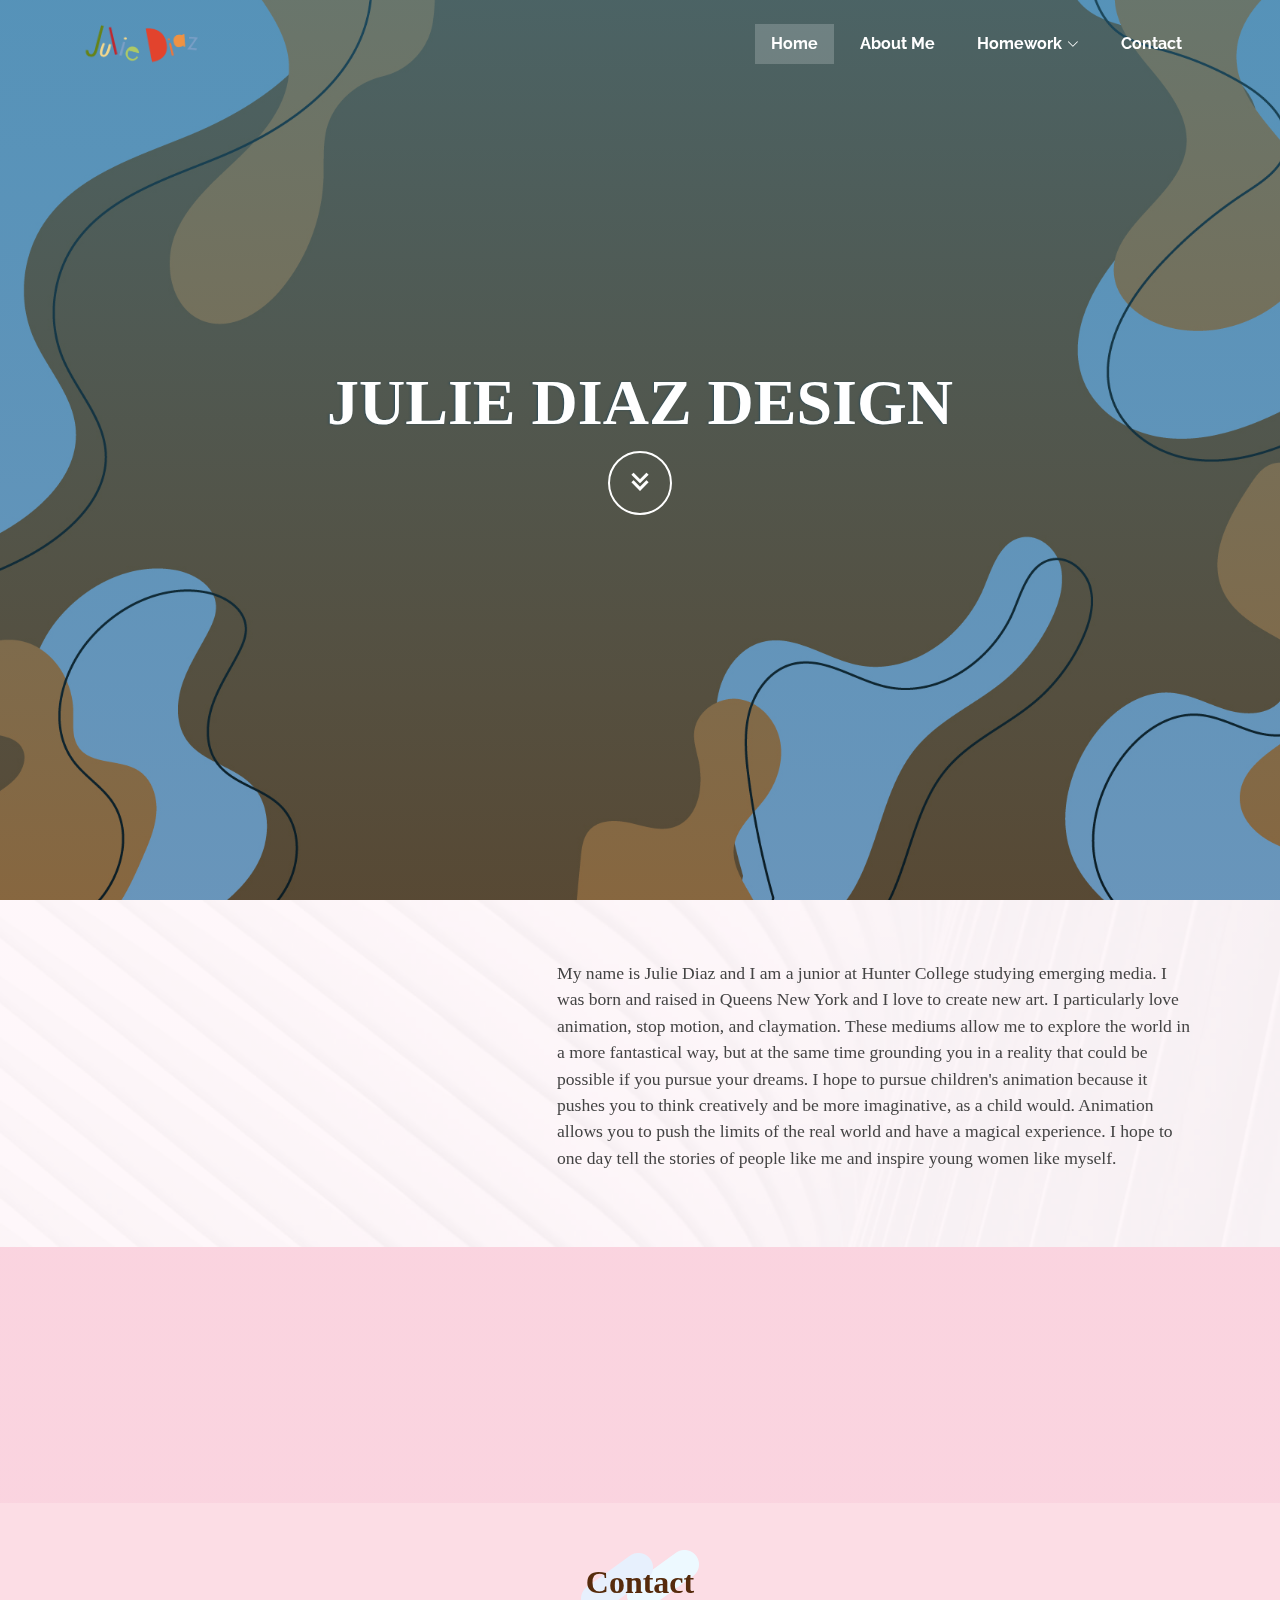
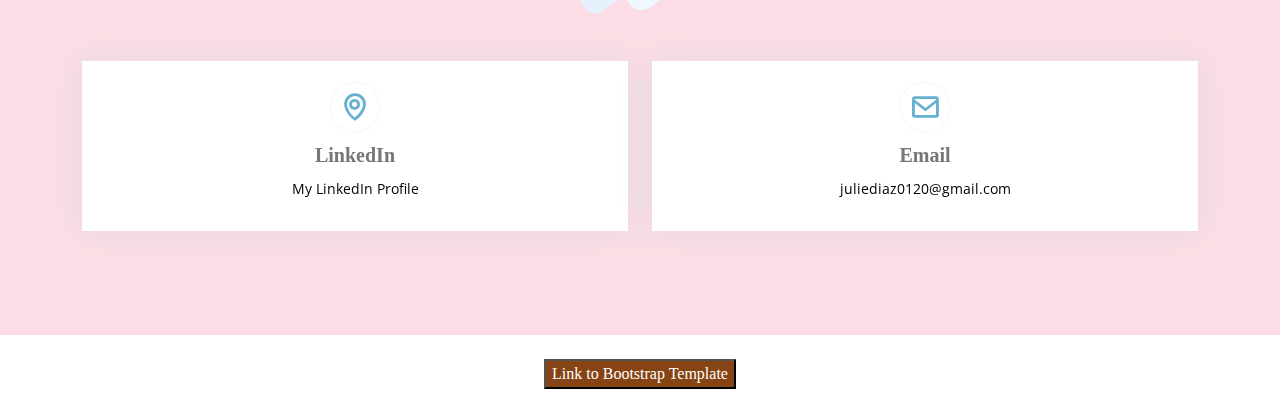
==== index.html @ 2b61c299 "Update index.html" ====
<!DOCTYPE html>
<html lang="en">

<head>
  <meta charset="utf-8">
  <meta content="width=device-width, initial-scale=1.0" name="viewport">

  <title>Julie Diaz Design</title>
  <meta content="" name="description">
  <meta content="" name="keywords">

  <!-- Favicons -->
<link rel="icon" href="favicon.png">

  <!-- Google Fonts -->
  <link href="https://fonts.googleapis.com/css?family=Open+Sans:300,300i,400,400i,600,600i,700,700i|Raleway:300,300i,400,400i,500,500i,600,600i,700,700i|Poppins:300,300i,400,400i,500,500i,600,600i,700,700i" rel="stylesheet">

  <!-- Vendor CSS Files -->
  <link href="assets/vendor/aos/aos.css" rel="stylesheet">
  <link href="assets/vendor/bootstrap/css/bootstrap.min.css" rel="stylesheet">
  <link href="assets/vendor/bootstrap-icons/bootstrap-icons.css" rel="stylesheet">
  <link href="assets/vendor/boxicons/css/boxicons.min.css" rel="stylesheet">
  <link href="assets/vendor/glightbox/css/glightbox.min.css" rel="stylesheet">
  <link href="assets/vendor/swiper/swiper-bundle.min.css" rel="stylesheet">

  <!-- Template Main CSS File -->
  <link href="assets/css/style.css" rel="stylesheet">

  <!-- =======================================================
  * Template Name: Squadfree - v4.7.0
  * Template URL: https://bootstrapmade.com/squadfree-free-bootstrap-template-creative/
  * Author: BootstrapMade.com
  * License: https://bootstrapmade.com/license/
  ======================================================== -->
</head>

<body data-aos-easing="ease-in-out" data-aos-duration="1000" data-aos-delay="0">

  <!-- ======= Header ======= -->
  <header id="header" class="fixed-top header-transparent header-scrolled">
    <div class="container d-flex align-items-center justify-content-between">

      <div class="logo">
        <h1 class="text-light"><a href="index.html"><span></span></a></h1>
        <img src="assets/img/logo.png" height="70%" width="40%" usemap="#image-map">
          
<map name="image-map">
    <area target="_self" alt="logo" title="logo" href="https://github.com/juliediaz0120" coords="0,6,511,510" shape="rect">
</map> 

      </div>

      <nav id="navbar" class="navbar">
        <ul>
          <li><a class="nav-link scrollto active" href="#hero">Home</a></li>
          <li><a class="nav-link scrollto" href="#about">About Me</a></li>
          <li class="dropdown"><a href="#"><span>Homework</span> <i class="bi bi-chevron-down"></i></a>
            <ul>
            <!––  <li><a href="https://juliediaz0120.github.io/rep2/week2/">Week 2</a></li> ––>
             <!–– <li><a href="https://juliediaz0120.github.io/rep2/week3/">Week 3</a></li> ––>
           <!––    <li><a href="https://juliediaz0120.github.io/rep2/week4/">Week 4</a></li> ––>
            <!––   <li><a href="https://juliediaz0120.github.io/rep2/midterm/">Midterm</a></li> ––>
              <li><a href="https://juliediaz0120.github.io/rep2/final/">Final</a></li>
            </ul>
          </li>
          <li><a class="nav-link scrollto" href="#contact">Contact</a></li>
        </ul>
      </nav><!-- .navbar -->

    </div>
  </header><!-- End Header -->

  <!-- ======= Hero Section ======= -->
  <section id="hero">
    <div class="hero-container" data-aos="fade-up">
      <h1>Julie Diaz Design</h1>
      <a href="#about" class="btn-get-started scrollto"><i class="bx bx-chevrons-down"></i></a>
    </div>
  </section><!-- End Hero -->

  <main id="main">

<!-- ======= About Section ======= -->
<section id="about" class="about">
    <div class="container">
        <div class="row no-gutters">
          <div class="content col-xl-5 d-flex align-items-stretch" data-aos="fade-up">
            <div class="content">
              <h3>About Me</h3>
              <p>

              </p>
            </div>
          </div>
      <div class="col-xl-7 d-flex align-items-stretch">
            <div class="icon-boxes d-flex flex-column justify-content-center">
              <div class="row">
                <div data-aos="fade-up" data-aos-delay="100" class="aos-init aos-animate">
                  <p style="font-family: georgia; font-size:110%;">My name is Julie Diaz and I am a junior at Hunter College studying emerging media. I was born and raised in Queens New York and I love to create new art.  I particularly love animation, stop motion, and claymation. These mediums allow me to explore the world in a more fantastical way, but at the same time grounding you in a reality that could be possible if you pursue your dreams. I hope to pursue children's animation because it pushes you to think creatively and be more imaginative, as a child would. Animation allows you to push the limits of the real world and have a magical experience. I hope to one day tell the stories of people like me and inspire young women like myself. </p>
              </div>
              </div>
            </div>
    </section>

    <!-- End About Section -->


<!-- ======= Cta Section ======= -->
    <section id="cta" class="cta">
      <div class="container" data-aos="zoom-in">

        <div class="text-center">
          <h3>My Youtube Channel</h3>
          <p> This is my youtube channel where I post my most recent creations.</p>
          <a class="cta-btn" href="https://www.youtube.com/channel/UCEo6XtIJn9XNL-2wJkxAU9Q">Youtube</a>
        </div>

      </div>
    </section><!-- End Cta Section -->

    <!-- ======= Contact Section ======= -->
<section id="contact" class="contact section-bg">
      <div class="container aos-init aos-animate" data-aos="fade-up">

        <div class="section-title">
          <h2 style="color: #562B0C">Contact</h2>
          <p></p>
        </div>

        <div class="row">
          <div class="col-lg-6">
            <div class="info-box mb-4">
              <i class="bx bx-map"></i>
              <h3>LinkedIn</h3>
              <p><a style="color: black;" href="https://www.linkedin.com/in/julie-diaz-79a824181/"></a></p><p><a style="color: black;" href="https://www.linkedin.com/in/julie-diaz-79a824181/">My LinkedIn Profile</a>
            </div>
          </div>

          <div class="col-lg-6">
            <div class="info-box  mb-4">
              <i class="bx bx-envelope"></i>
              <br>
              <h3> Email</h3>
              <p><a style="color: black;" href="mailto:juliediaz0120@gmail.com"></a></p><p><a style="color: black;" href="mailto:juliediaz0120@gmail.com">juliediaz0120@gmail.com</a>
            </div>
          </div>

        </div>

        <div class="row">

    </section><!-- End Contact Section -->

  </main><!-- End #main -->

  <!-- ======= Footer ======= -->
  <footer id="footer">
    <div class="footer-top">
      <div class="container">
        <div class="row">

          </div>

        </div>
      </div>
    </div>

    <div class="container">
      <center>
        <br>
          <button style="background-color: #864313;color:white;font-family: Cooper; " onclick="location.href='https://bootstrapmade.com/squadfree-free-bootstrap-template-creative/'" type="button"> Link to Bootstrap Template</button>
          <br>
          <br>
      </center>
      </div>
    </div>
  </footer><!-- End Footer -->

  <a href="#" class="back-to-top d-flex align-items-center justify-content-center"><i class="bi bi-arrow-up-short"></i></a>

  <!-- Vendor JS Files -->
  <script src="assets/vendor/purecounter/purecounter.js"></script>
  <script src="assets/vendor/aos/aos.js"></script>
  <script src="assets/vendor/bootstrap/js/bootstrap.bundle.min.js"></script>
  <script src="assets/vendor/glightbox/js/glightbox.min.js"></script>
  <script src="assets/vendor/isotope-layout/isotope.pkgd.min.js"></script>
  <script src="assets/vendor/swiper/swiper-bundle.min.js"></script>
  <script src="assets/vendor/php-email-form/validate.js"></script>

  <!-- Template Main JS File -->
  <script src="assets/js/main.js"></script>

</body>

</html>
---- assets/css/style.css ----
/**
* Template Name: Squadfree - v4.7.0
* Template URL: https://bootstrapmade.com/squadfree-free-bootstrap-template-creative/
* Author: BootstrapMade.com
* License: https://bootstrapmade.com/license/
*/

/*--------------------------------------------------------------
# General
--------------------------------------------------------------*/
body {
  font-family: "Open Sans", sans-serif;
  color: #444444;
}

a {
  text-decoration: none;
  color: #7B3F00;
}

a:hover {
  color: #8ec4dd;
  text-decoration: none;
}

h1, h2, h3, h4, h5, h6 {
  font-family: "Georgia";
}

#main {
  margin-top: 90px;
}

/*--------------------------------------------------------------
# Back to top button
--------------------------------------------------------------*/
.back-to-top {
  position: fixed;
  visibility: hidden;
  opacity: 0;
  right: 15px;
  bottom: 15px;
  z-index: 998;
  background: #7B3F00;
  width: 40px;
  height: 40px;
  border-radius: 50px;
  transition: all 0.4s;
}
.back-to-top i {
  font-size: 24px;
  color: #fff;
  line-height: 0;
}
.back-to-top:hover {
  background: #86c0da;
  color: #fff;
}
.back-to-top.active {
  visibility: visible;
  opacity: 1;
}
/*---HEADER---*/
#header {
  transition: all 0.5s;
  z-index: 997;
  transition: all 0.5s;
  padding: 24px 0;
  background: c9616b;
}
#header.header-transparent {
  background: transparent;
}
#header.header-scrolled {
  background: #562B0C;
  padding: 12px;
}
#header .logo h1 {
  font-size: 78px;
  margin: 0;
  line-height: 1;
  font-weight: 700;
  letter-spacing: 1px;
  font-family: "Poppins", sans-serif;
  text-transform: uppercase;
}
#header .logo h1 a, #header .logo h1 a:hover {
  color: #fff;
  text-decoration: none;
}
#header .logo img {
  padding: 0;
  margin: 0;
  max-height: 100px;
}
@media (max-width: 768px) {
  #header.header-scrolled {
    padding: 15px 0;
  }
}

/*---navigation Menu---*/
/**
* Desktop Navigation 
*/
.navbar {
  padding: 0;
}
.navbar ul {
  margin: 0;
  padding: 0;
  display: flex;
  list-style: none;
  align-items: center;
}
.navbar li {
  position: relative;
}
.navbar a, .navbar a:focus {
  display: flex;
  align-items: center;
  justify-content: space-between;
  padding: 8px 16px;
  margin-left: 10px;
  font-family: "Raleway", sans-serif;
  font-size: 16px;
  font-weight: 700;
  color: #fff;
  white-space: nowrap;
  transition: 0.3s;
}
.navbar a i, .navbar a:focus i {
  font-size: 12px;
  line-height: 0;
  margin-left: 5px;
}
.navbar a:hover, .navbar .active, .navbar .active:focus, .navbar li:hover > a {
  background: rgba(255, 255, 255, 0.2);
}
.navbar .dropdown ul {
  display: block;
  position: absolute;
  left: 10px;
  top: calc(100% + 30px);
  margin: 0;
  padding: 10px 0;
  z-index: 99;
  opacity: 0;
  visibility: hidden;
  background: #fff;
  box-shadow: 0px 0px 30px rgba(127, 137, 161, 0.25);
  transition: 0.3s;
}
.navbar .dropdown ul li {
  min-width: 200px;
}
.navbar .dropdown ul a {
  padding: 10px 20px;
  font-size: 15px;
  text-transform: none;
  font-weight: 600;
  color: #2f4d5a;
}
.navbar .dropdown ul a i {
  font-size: 12px;
}
.navbar .dropdown ul a:hover, .navbar .dropdown ul .active:hover, .navbar .dropdown ul li:hover > a {
  color: #67b0d1;
}
.navbar .dropdown:hover > ul {
  opacity: 1;
  top: 100%;
  visibility: visible;
}
.navbar .dropdown .dropdown ul {
  top: 0;
  left: calc(100% - 30px);
  visibility: hidden;
}
.navbar .dropdown .dropdown:hover > ul {
  opacity: 1;
  top: 0;
  left: 100%;
  visibility: visible;
}
@media (max-width: 1366px) {
  .navbar .dropdown .dropdown ul {
    left: -90%;
  }
  .navbar .dropdown .dropdown:hover > ul {
    left: -100%;
  }
}

/*--------------------------------------------------------------
# Hero Section
--------------------------------------------------------------*/
#hero {
  width: 100%;
  height: 100vh;
  background: linear-gradient(rgba(55, 142, 181, 0.5), rgba(55, 142, 181, 0.2)), url("../img/back-01.jpg") top center;
  background-size: cover;
  position: relative;
  margin-bottom: -90px;
}
#hero .hero-container {
  position: absolute;
  bottom: 0;
  top: 0;
  left: 0;
  right: 0;
  display: flex;
  justify-content: center;
  align-items: center;
  flex-direction: column;
  text-align: center;
}
#hero h1 {
  margin: 0 0 10px 0;
  font-size: 64px;
  font-weight: 700;
  line-height: 56px;
  text-transform: uppercase;
  color: #fff;
  text-shadow: -1px 0 2px #2f4d5a;
}
#hero h2 {
  color: #fff;
  margin-bottom: 50px;
  font-size: 20px;
  text-transform: uppercase;
  font-weight: 700;
  text-shadow: -1px 0 2px #2f4d5a;
}
#hero .btn-get-started {
  font-size: 36px;
  display: inline-block;
  padding: 4px 0;
  border-radius: 50px;
  transition: 0.3s ease-in-out;
  margin: 10px;
  width: 64px;
  height: 64px;
  text-align: center;
  border: 2px solid #fff;
  color: #fff;
}
#hero .btn-get-started:hover {
  padding-top: 8px;
  background: rgba(255, 255, 255, 0.15);
}
@media (min-width: 1024px) {
  #hero {
    background-attachment: fixed;
  }
}
@media (max-width: 768px) {
  #hero h1 {
    font-size: 28px;
    line-height: 36px;
  }
  #hero h2 {
    font-size: 18px;
    line-height: 24px;
    margin-bottom: 30px;
  }
}

/*--------------------------------------------------------------
# Sections General
--------------------------------------------------------------*/
section {
  padding: 60px 0;
  overflow: hidden;
}

.section-bg {
  background-color: #f4f9fc;
}

.section-title {
  text-align: center;
  padding-bottom: 30px;
}
.section-title h2 {
  font-size: 32px;
  font-weight: bold;
  position: relative;
  margin-bottom: 30px;
  color: #2f4d5a;
  z-index: 2;
}
.section-title h2::after {
  content: "";
  position: absolute;
  left: 50%;
  top: 50%;
  transform: translate(-50%, -50%);
  width: 122px;
  height: 66px;
  background: url(../img/section-title-bg.png) no-repeat;
  z-index: -1;
}
.section-title p {
  margin-bottom: 0;
}
/*---About---*/

.about {
  background: linear-gradient(rgba(242, 100, 152, 0.2), rgba(240, 100, 152, 0.2)), url("../img/about.jpg") center center no-repeat;
  background-size: cover;
  padding: 60px 0;
  position: relative;
}
.about::before {
  content: "";
  position: absolute;
  left: 0;
  right: 0;
  top: 0;
  bottom: 0;
  background: rgba(255, 255, 255, 0.75);
  z-index: 9;
}
.about .container {
  position: relative;
  z-index: 10;
}
.about .content {
  padding: 30px 30px 30px 0;
}
.about .content h3 {
  font-weight: 700;
  font-size: 34px;
  color: #2f4d5a;
  margin-bottom: 30px;
  color: #562B0C
}
.about .content p {
  margin-bottom: 30px;
}
.about .content .about-btn {
  display: inline-block;
  background: #67b0d1;
  padding: 6px 44px 8px 30px;
  color: #fff;
  border-radius: 50px;
  transition: 0.3s;
  position: relative;
}
.about .content .about-btn i {
  font-size: 18px;
  position: absolute;
  right: 18px;
  top: 9px;
}
.about .content .about-btn:hover {
  background: #7bbad7;
}
.about .icon-boxes .icon-box {
  margin-top: 30px;
}
.about .icon-boxes .icon-box i {
  font-size: 40px;
  color: #67b0d1;
  margin-bottom: 10px;
}
.about .icon-boxes .icon-box h4 {
  font-size: 20px;
  font-weight: 700;
  margin: 0 0 10px 0;
}
.about .icon-boxes .icon-box p {
  font-size: 15px;
  color: #848484;
}
@media (max-width: 1200px) {
  .about .content {
    padding-right: 0;
  }
}
@media (max-width: 768px) {
  .about {
    text-align: center;
  }
}
/*---CTA---*/
.cta {
  background: linear-gradient(rgba(245, 169, 192, 0.5), rgba(245, 169, 192, 0.5)), url("../img/marble.jpg") fixed center center;
  background-size: cover;
  padding: 60px 0;
}
.cta h3 {
  color: #fff;
  font-size: 28px;
  font-weight: 700;
}
.cta p {
  color: #fff;
}
.cta .cta-btn {
  font-family: "Raleway", sans-serif;
  text-transform: uppercase;
  font-weight: 500;
  font-size: 16px;
  letter-spacing: 1px;
  display: inline-block;
  padding: 8px 28px;
  border-radius: 25px;
  transition: 0.5s;
  margin-top: 10px;
  border: 2px solid rgba(255, 255, 255, 0.5);
  color: #fff;
}
.cta .cta-btn:hover {
  border-color: #fff;
}
/*---end cta---*/

/*---Contact---*/
.contact {
  padding-bottom: 80px;
  background:  #fcdde5;
}
.contact .info-box {
  background: #fff;
  text-align: center;
  box-shadow: 0 0 30px rgba(214, 215, 216, 0.6);
  padding: 20px 0 30px 0;
}
.contact .info-box i {
  font-size: 32px;
  color: #67b0d1;
  border-radius: 50%;
  padding: 8px;
  border: 2px dotted #f0f7fa;
}
.contact .info-box h3 {
  font-size: 20px;
  color: #777777;
  font-weight: 700;
  margin: 10px 0;
}
.contact .info-box p {
  padding: 0;
  line-height: 24px;
  font-size: 14px;
  margin-bottom: 0;
}
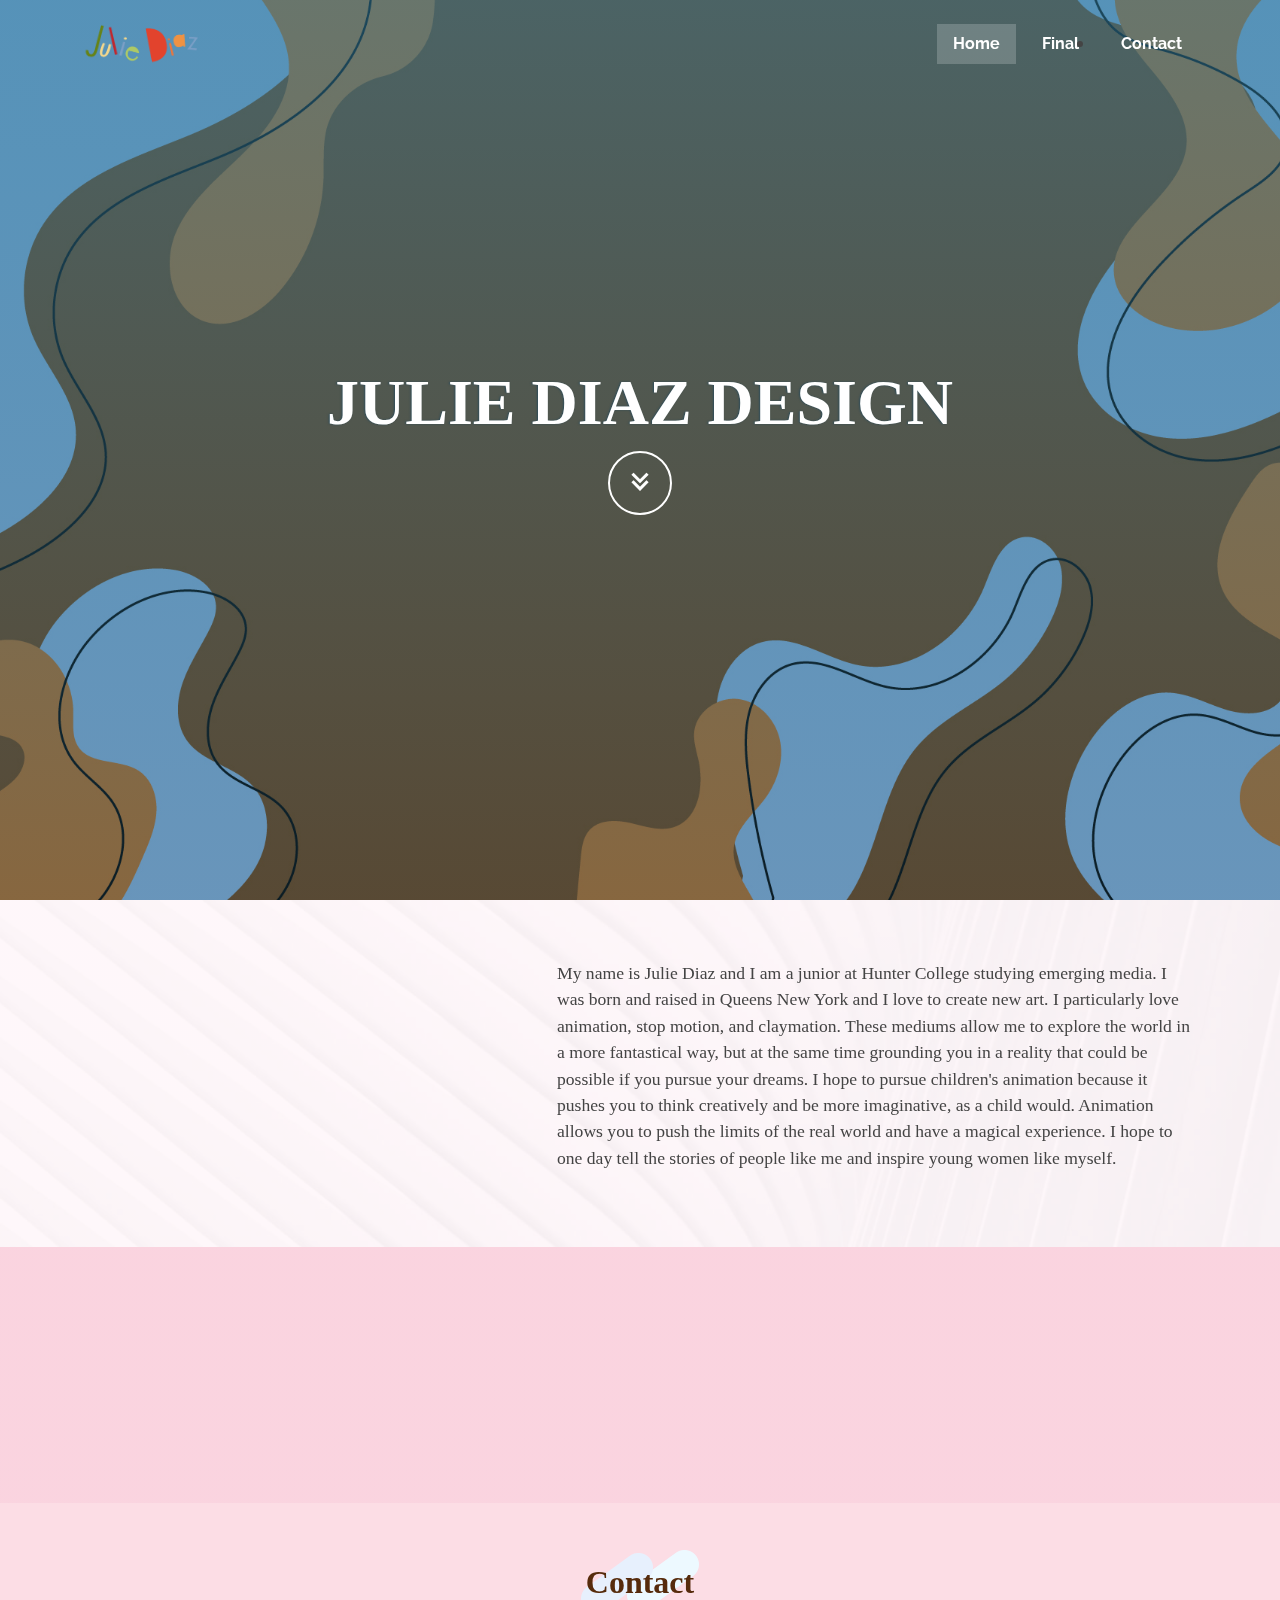
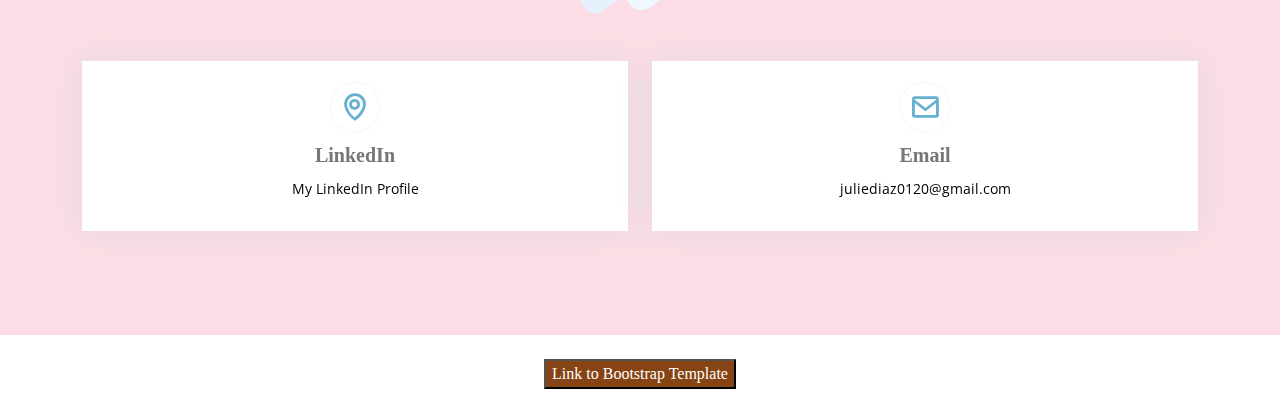
==== commit bdeb0cdf: "Update index.html" ====
--- a/index.html
+++ b/index.html
@@ -53,13 +53,13 @@
       <nav id="navbar" class="navbar">
         <ul>
           <li><a class="nav-link scrollto active" href="#hero">Home</a></li>
-          <li><a class="nav-link scrollto" href="#about">About Me</a></li>
+       <!--   <li><a class="nav-link scrollto" href="#about">About Me</a></li>
           <li class="dropdown"><a href="#"><span>Homework</span> <i class="bi bi-chevron-down"></i></a>
-            <ul>
-            <!––  <li><a href="https://juliediaz0120.github.io/rep2/week2/">Week 2</a></li> ––>
-             <!–– <li><a href="https://juliediaz0120.github.io/rep2/week3/">Week 3</a></li> ––>
-           <!––    <li><a href="https://juliediaz0120.github.io/rep2/week4/">Week 4</a></li> ––>
-            <!––   <li><a href="https://juliediaz0120.github.io/rep2/midterm/">Midterm</a></li> ––>
+            <ul> -->
+            <!--  <li><a href="https://juliediaz0120.github.io/rep2/week2/">Week 2</a></li> -->
+             <!-- <li><a href="https://juliediaz0120.github.io/rep2/week3/">Week 3</a></li> -->
+           <!--    <li><a href="https://juliediaz0120.github.io/rep2/week4/">Week 4</a></li> -->
+            <!--   <li><a href="https://juliediaz0120.github.io/rep2/midterm/">Midterm</a></li> -->
               <li><a href="https://juliediaz0120.github.io/rep2/final/">Final</a></li>
             </ul>
           </li>
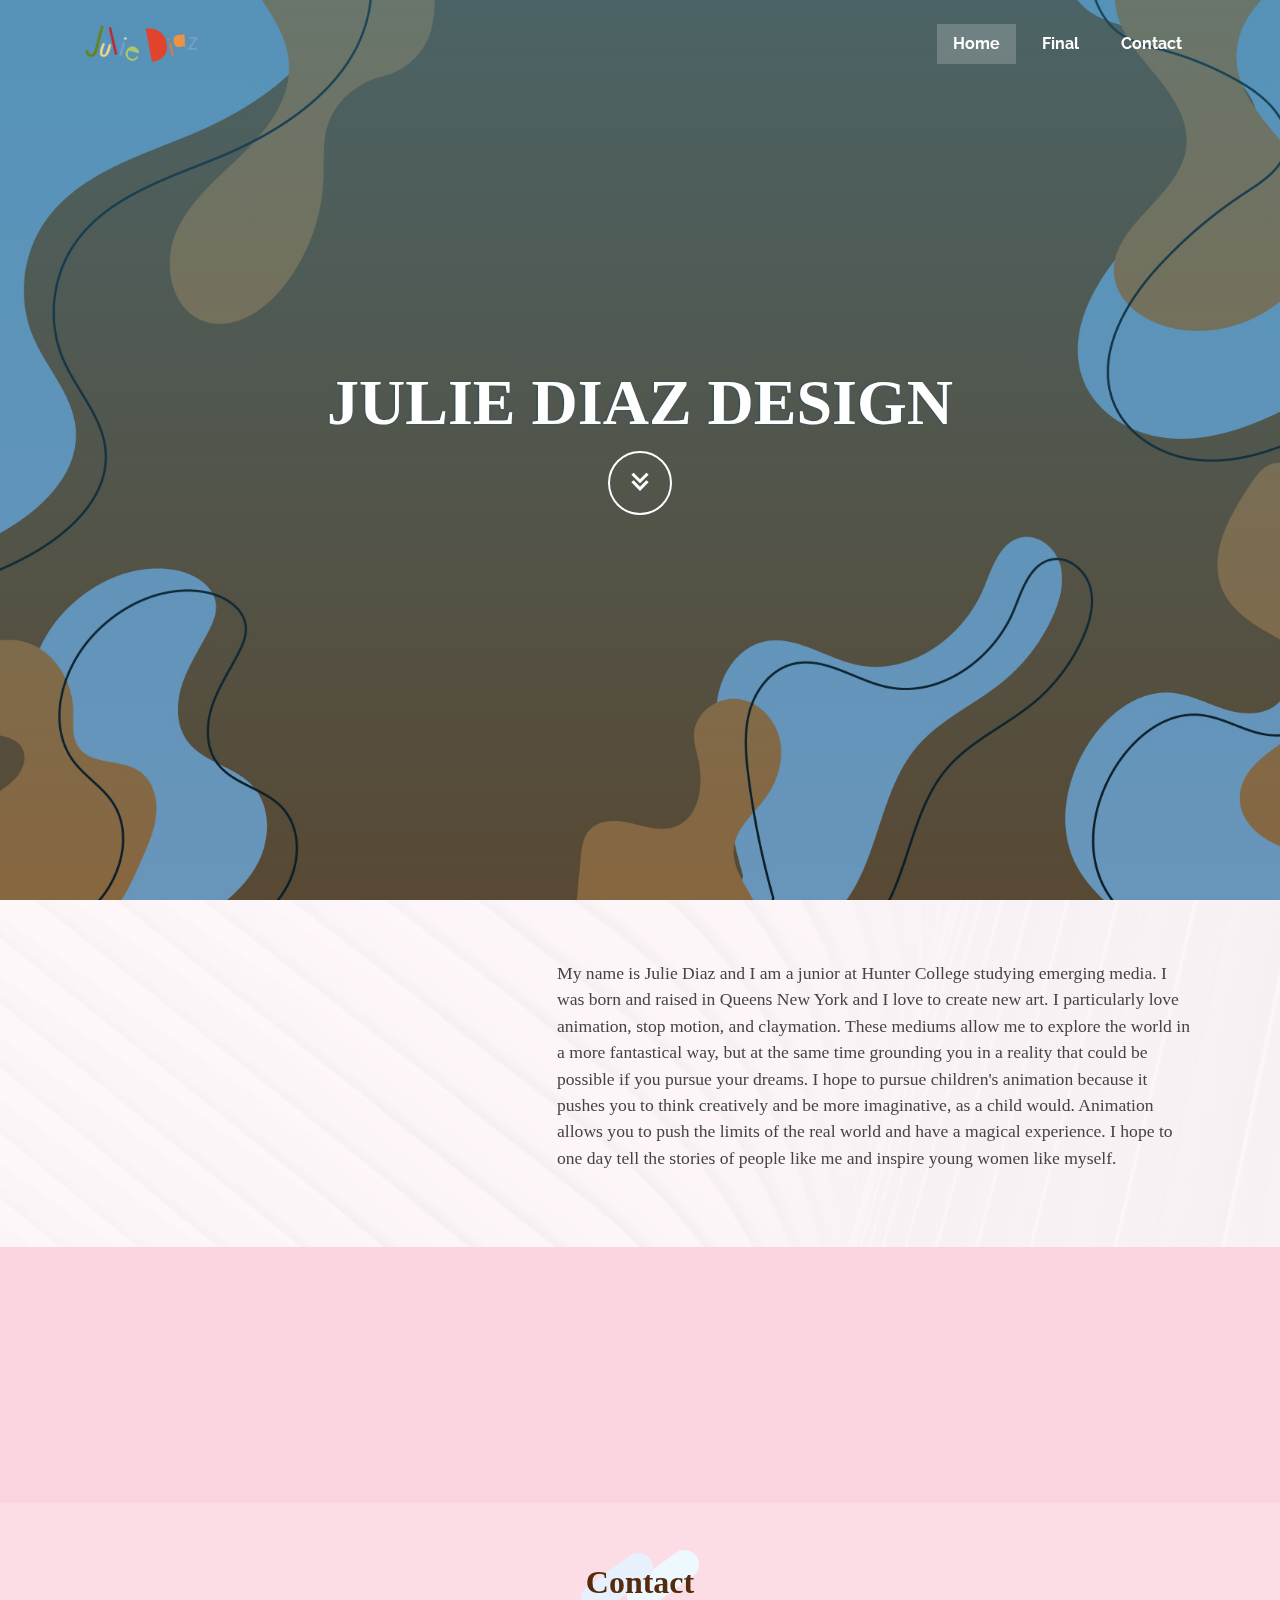
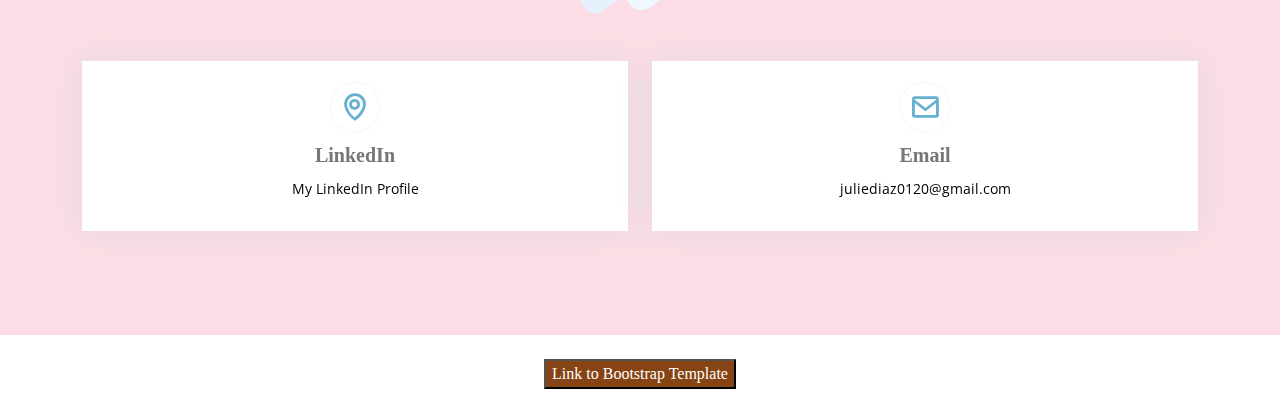
==== commit be68f3da: "Update index.html" ====
--- a/index.html
+++ b/index.html
@@ -54,8 +54,8 @@
         <ul>
           <li><a class="nav-link scrollto active" href="#hero">Home</a></li>
        <!--   <li><a class="nav-link scrollto" href="#about">About Me</a></li>
-          <li class="dropdown"><a href="#"><span>Homework</span> <i class="bi bi-chevron-down"></i></a>
-            <ul> -->
+          <li class="dropdown"><a href="#"><span>Homework</span> <i class="bi bi-chevron-down"></i></a> -->
+            <ul> 
             <!--  <li><a href="https://juliediaz0120.github.io/rep2/week2/">Week 2</a></li> -->
              <!-- <li><a href="https://juliediaz0120.github.io/rep2/week3/">Week 3</a></li> -->
            <!--    <li><a href="https://juliediaz0120.github.io/rep2/week4/">Week 4</a></li> -->
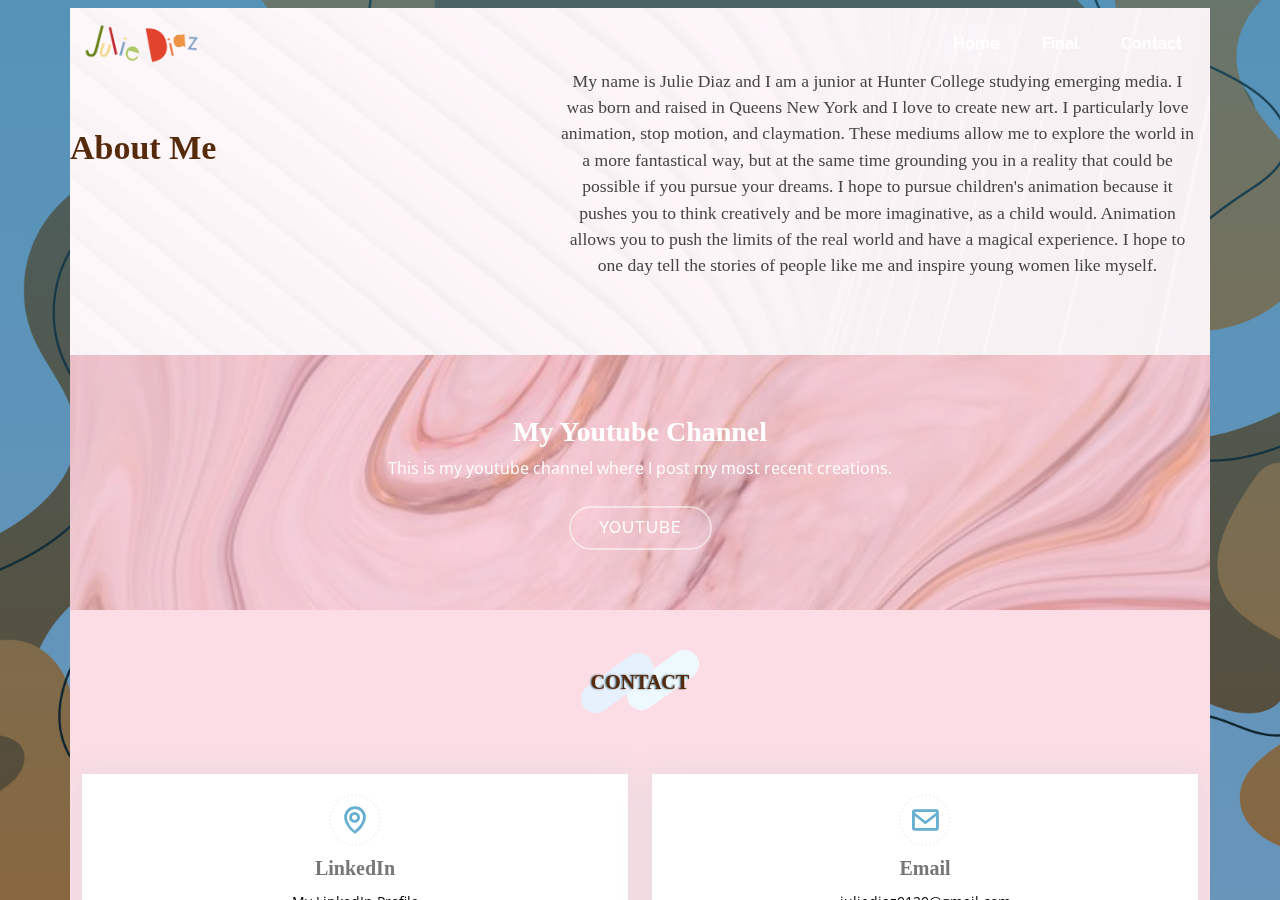
==== commit 890b3e74: "Update index.html" ====
--- a/index.html
+++ b/index.html
@@ -5,7 +5,7 @@
   <meta charset="utf-8">
   <meta content="width=device-width, initial-scale=1.0" name="viewport">
 
-  <title>Julie Diaz Design</title>
+  <title>Julie Diaz Media</title>
   <meta content="" name="description">
   <meta content="" name="keywords">
 
@@ -73,8 +73,8 @@
   <!-- ======= Hero Section ======= -->
   <section id="hero">
     <div class="hero-container" data-aos="fade-up">
-      <h1>Julie Diaz Design</h1>
-      <a href="#about" class="btn-get-started scrollto"><i class="bx bx-chevrons-down"></i></a>
+      <h1>Julie Diaz Media</h1>
+    <!--  <a href="#about" class="btn-get-started scrollto"><i class="bx bx-chevrons-down"></i></a> 
     </div>
   </section><!-- End Hero -->
 
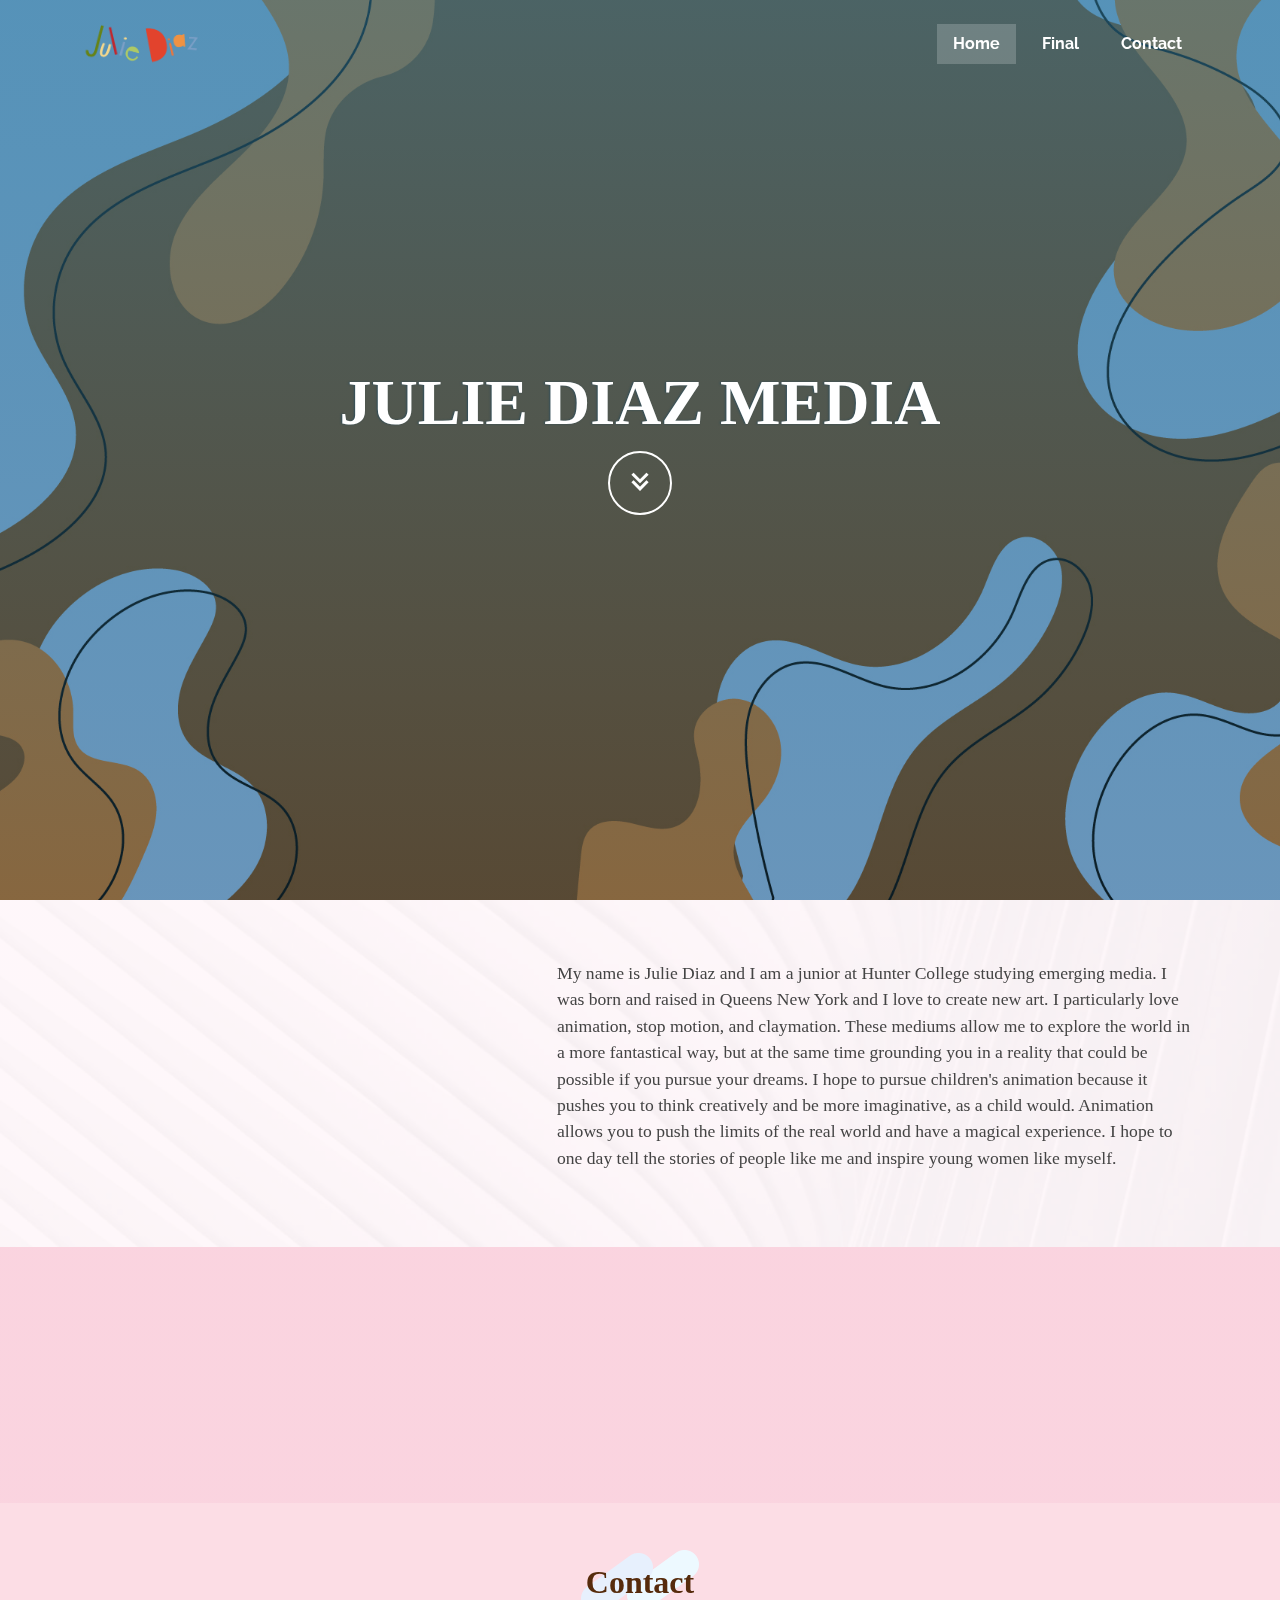
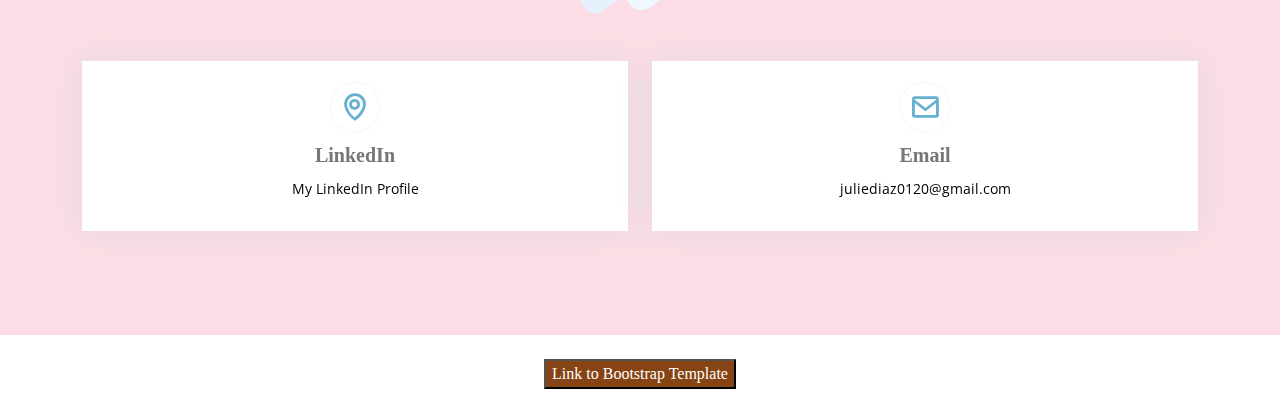
==== commit 0005e599: "Update index.html" ====
--- a/index.html
+++ b/index.html
@@ -74,7 +74,7 @@
   <section id="hero">
     <div class="hero-container" data-aos="fade-up">
       <h1>Julie Diaz Media</h1>
-    <!--  <a href="#about" class="btn-get-started scrollto"><i class="bx bx-chevrons-down"></i></a> 
+      <a href="#about" class="btn-get-started scrollto"><i class="bx bx-chevrons-down"></i></a> 
     </div>
   </section><!-- End Hero -->
 
